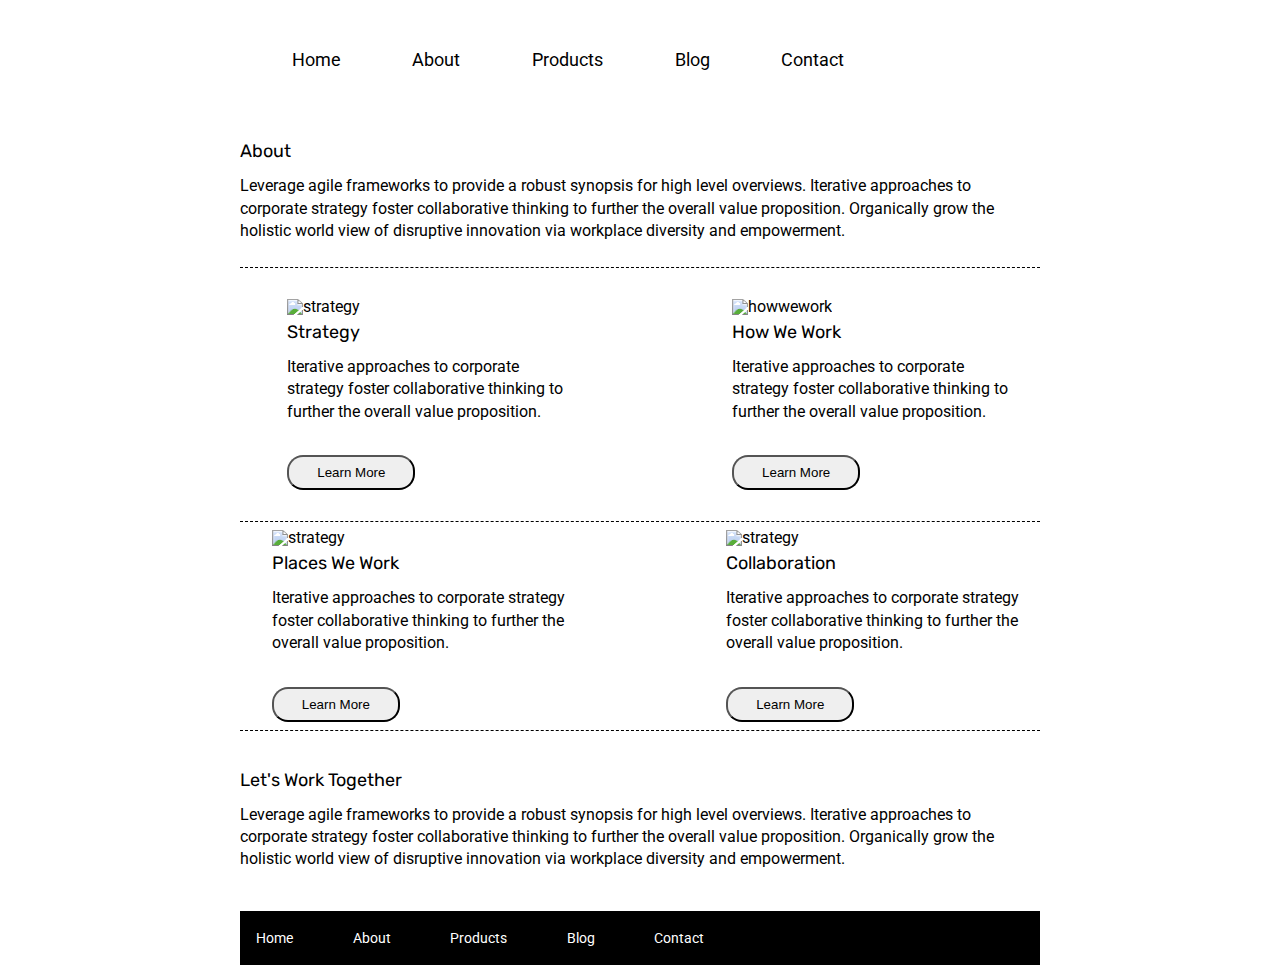
==== about.html @ 98ed0ae4 "MVP Completed, Included Stretch" ====
<!doctype html>

<html lang="en">
<head>
  <meta charset="utf-8">

  <title>Sprint Challenge - About</title>

  <link href="https://fonts.googleapis.com/css?family=Roboto|Rubik" rel="stylesheet">
  <link rel="stylesheet" href="css/about.css">

</head>

<body>
  <div class="container">
    <header>
        <div class="mynav">
            <nav>
                <img class="logoimg" src="img/lambda-black.png" alt src="lambdablack logo"/>
                <a href="index.html">Home</a>
                <a href="about.html">About</a>
                <a href="#">Products</a>
                <a href="#">Blog</a>
                <a href="#">Contact</a>
            </nav>
        </div>
    </header>   

    <section class="cityimage">
      <img id="cityimg" src="img/jumbo-about.png" alt src="about image"/>
    </section>
    
    <section class="containeraboutpage">
    <h2>About</h2>
    <p>Leverage agile frameworks to provide a robust synopsis for high level overviews. Iterative approaches to corporate strategy foster collaborative thinking to further the overall value proposition. Organically grow the holistic world view of disruptive innovation via workplace diversity and empowerment.</p>
    </section> 

    <section class="container1">
      <div class="infocontainer">
        <img src="img/about-plan.png" alt="strategy"/>
        <h2>Strategy</h2>
        <p>Iterative approaches to corporate strategy foster collaborative thinking to further the overall value proposition.</p>
        <button class="learn">Learn More</button>
      </div>
       
      <div class="infocontainer">
        <img src="img/about-working.png" alt="howwework"/>
        <h2>How We Work</h2>
        <p>Iterative approaches to corporate strategy foster collaborative thinking to further the overall value proposition.</p>
        <button class="learn">Learn More</button> 
      </div> 
    </section>
       <section class="container2">
       <div class="infocontainer2">
        <img src="img/about-office.png" alt="strategy"/>
        <h2>Places We Work</h2>
        <p>Iterative approaches to corporate strategy foster collaborative thinking to further the overall value proposition.</p>
        <button class="learn">Learn More</button>  
      </div>

    <div class="infocontainer2">
      <img src="img/about-meeting.png" alt="strategy"/>
      <h2>Collaboration</h2>
      <p>Iterative approaches to corporate strategy foster collaborative thinking to further the overall value proposition.</p>
      <button class="learn">Learn More</button>  
    </div>
    </section>

    <section class="theend"> 
      <div>
        <h3>Let's Work Together</h3>
        <p> Leverage agile frameworks to provide a robust synopsis for high level overviews. Iterative approaches to corporate strategy foster collaborative thinking to further the overall value proposition. Organically grow the holistic world view of disruptive innovation via workplace diversity and empowerment.</p>
      </div>
    </section> 
      <footer>
        <nav>
          <a href="index.html">Home</a>
          <a href="about.html">About</a>
          <a href="#">Products</a>
          <a href="#">Blog</a>
          <a href="contact.html">Contact</a>
        </nav>
      </footer>
    </div><!-- container -->        
</body>
</html>
---- css/about.css ----
/* http://meyerweb.com/eric/tools/css/reset/ 
   v2.0 | 20110126
   License: none (public domain)
*/

html, body, div, span, applet, object, iframe,
h1, h2, h3, h4, h5, h6, p, blockquote, pre,
a, abbr, acronym, address, big, cite, code,
del, dfn, em, img, ins, kbd, q, s, samp,
small, strike, strong, sub, sup, tt, var,
b, u, i, center,
dl, dt, dd, ol, ul, li,
fieldset, form, label, legend,
table, caption, tbody, tfoot, thead, tr, th, td,
article, aside, canvas, details, embed, 
figure, figcaption, footer, header, hgroup, 
menu, nav, output, ruby, section, summary,
time, mark, audio, video {
	margin: 0;
	padding: 0;
	border: 0;
	font-size: 100%;
	font: inherit;
	vertical-align: baseline;
}
/* HTML5 display-role reset for older browsers */
article, aside, details, figcaption, figure, 
footer, header, hgroup, menu, nav, section {
	display: block;
}
body {
	line-height: 1;
}
ol, ul {
	list-style: none;
}
blockquote, q {
	quotes: none;
}
blockquote:before, blockquote:after,
q:before, q:after {
	content: '';
	content: none;
}
table {
	border-collapse: collapse;
	border-spacing: 0;
}

* {
    box-sizing: border-box;
}

html, body {
    height: 100%;
    font-family: 'Roboto', sans-serif;
}

h1, h2, h3, h4, h5 {
    font-size: 18px;
    margin-bottom: 15px;
    font-family: 'Rubik', sans-serif;
}

p {
    line-height: 1.4;
}

.container {
    width: 800px;
    margin: 0 auto;
}
.logimg{
    object-fit: fill;
    padding-bottom:2rem;
  }
header nav {
    width: 60%;
    display: flex;
    justify-content: space-between;
    align-items: baseline; /*center*/
    /*padding: 2rem 2%; */
    padding:1rem 1rem;
    font-size:1.1rem;
   /* margin-left: 0rem;*/
  }
  
  header nav a {
    color: black;
    text-decoration: none;
    padding:8%;
    padding-bottom:2%;
    
  }

 .aboutimg{
     width:100%;
     height:25rem;
 } 

 .containeraboutpage{
   display:flex;
   flex-wrap: wrap;
   padding-top: 1.5rem;
   padding-bottom: 1.5rem;
   border-bottom: 1px dashed black;
 }
 button{
   border-radius: 1rem;
   padding:0.5rem;
   margin-top:2rem;
   width:8rem;
 }
 .container1 {
   display:flex;
   flex-wrap: wrap;
   justify-content: space-between;
    align-items:center;
    align-content: space-around;
   border-bottom: 1px dashed black;
   padding : 2%;
  }

  .container2 {
    display:flex;
    flex-wrap: wrap;
    justify-content: space-between;
    align-items:space-between;
    align-content: space-around;
    border-bottom: 1px dashed black;
    padding : 1%;
   }
 
.container1 div{
  width: 40%;
  padding:2% 2%;
  margin-left: 1rem;
  
} 
.container2 div{
  width: 40%;
  padding:0% 1%;
  margin-left: 1rem;
  
}

h2{
  padding-top:0.5rem;
}
.theend{
  display:flex;
  margin-top:2.5rem;
  margin-bottom:2.5rem;
}

footer {
    width: 100%;
    background: black;
}

footer nav {
    width: 60%;
    display: flex;
    justify-content: space-between;
    align-items: center;
    padding: 20px 2%;
    font-size: 14px;
}

footer nav a {
    color: white;
    text-decoration: none;
}
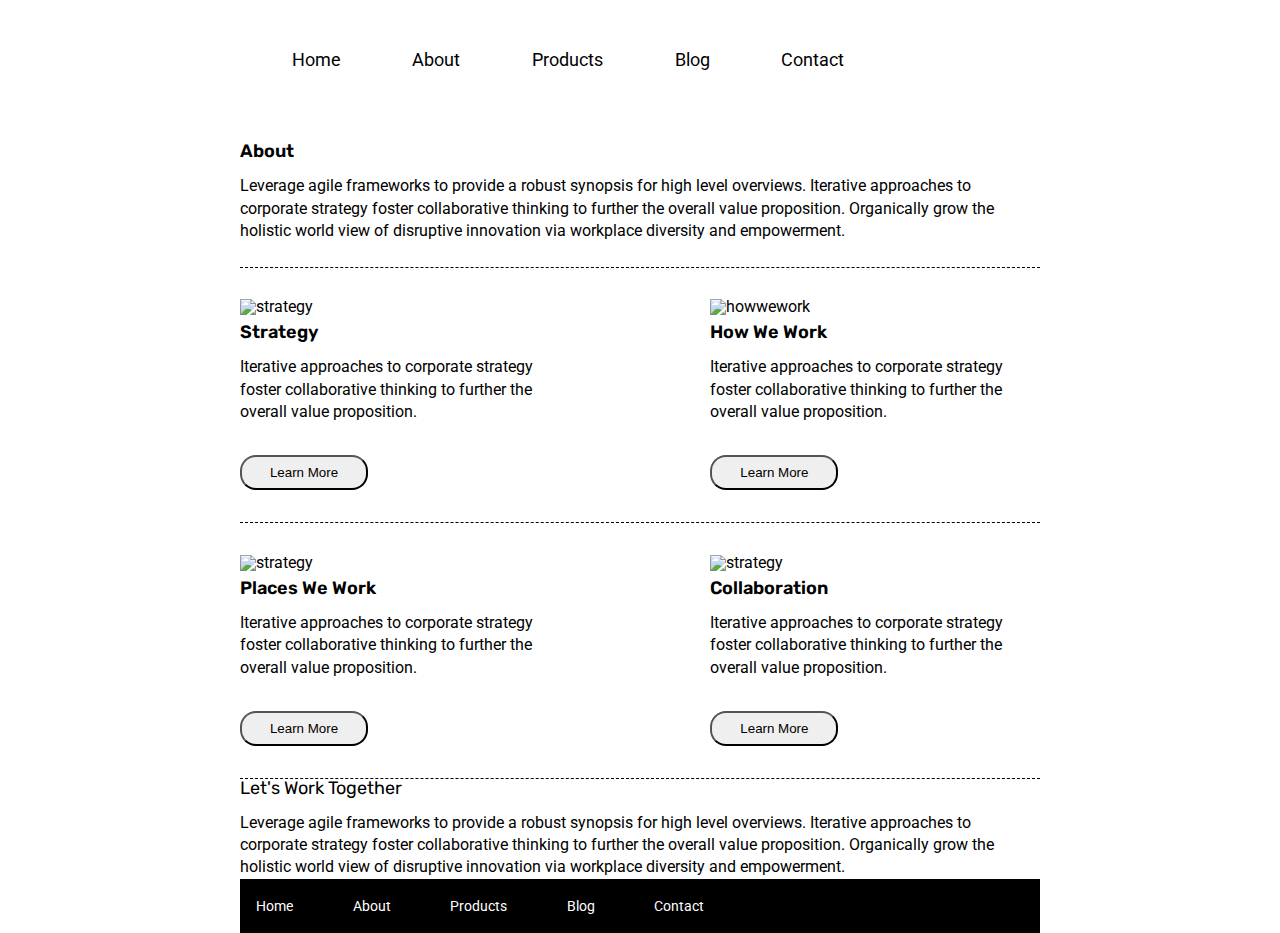
==== commit e4b0b481: "MVP Completed Included Stretch" ====
--- a/about.html
+++ b/about.html
@@ -21,7 +21,7 @@
                 <a href="about.html">About</a>
                 <a href="#">Products</a>
                 <a href="#">Blog</a>
-                <a href="#">Contact</a>
+                <a href="contacts.html">Contact</a>
             </nav>
         </div>
     </header>   
@@ -78,7 +78,7 @@
           <a href="about.html">About</a>
           <a href="#">Products</a>
           <a href="#">Blog</a>
-          <a href="contact.html">Contact</a>
+          <a href="contacts.html">Contact</a>
         </nav>
       </footer>
     </div><!-- container -->        
--- a/css/about.css
+++ b/css/about.css
@@ -115,37 +115,69 @@
    display:flex;
    flex-wrap: wrap;
    justify-content: space-between;
-    align-items:center;
-    align-content: space-around;
+   align-items:center;
    border-bottom: 1px dashed black;
    padding : 2%;
+   padding-left:0rem;
+    margin-left: 0;
   }
 
   .container2 {
     display:flex;
     flex-wrap: wrap;
     justify-content: space-between;
-    align-items:space-between;
-    align-content: space-around;
+    align-items:center; 
     border-bottom: 1px dashed black;
-    padding : 1%;
+    padding :2%;
+    padding-left:0rem;
+    margin-left: 0;
    }
  
 .container1 div{
   width: 40%;
   padding:2% 2%;
-  margin-left: 1rem;
+  padding-left:0rem;
+  margin-left: 0;
   
 } 
 .container2 div{
   width: 40%;
-  padding:0% 1%;
-  margin-left: 1rem;
-  
+  padding:2% 2%;
+  padding-left:0rem;
+  margin-left: 0;
 }
 
 h2{
   padding-top:0.5rem;
+  font-weight: 600;
+  /* My animation */
+  animation-name:myanim;
+  animation-duration:3s;
+  animation-timing-function:ease-in-out;
+  animation-delay:2s; /*wait before start of animation */
+  animation-iteration-count:infinite; /* name,duration, timing function,delay,count */
+}
+/* keyframes rule to specify animation code */
+@keyframes myanim{
+  0%{
+  color:  grey;
+  transform: skewY(1deg);}
+  40%{ 
+  color: darkslategrey;
+  transform: skewY(1deg);}  
+  70%,75%{
+   color: crimson; 
+   transform: skewY(2deg);
+  }
+   80%,90%,95%{
+    color: coral;
+    transform: skewY(1deg);
+  }
+  100%{
+    color:black;
+    transform: skewY(0deg);
+  }
+}
 }
 .theend{
   display:flex;
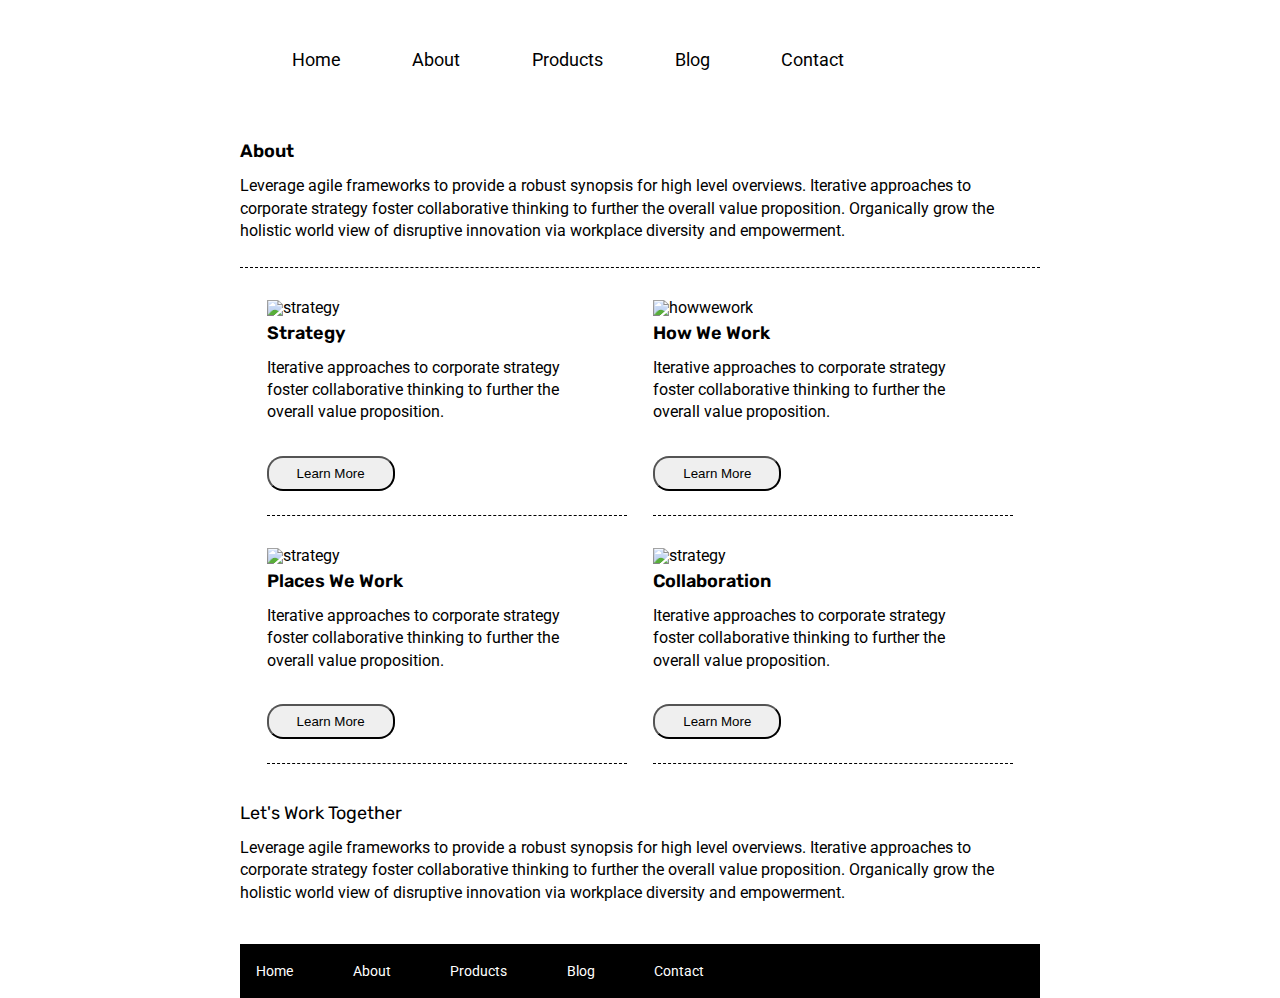
==== commit d6c08c4e: "MVP Completed Included Stretch" ====
--- a/about.html
+++ b/about.html
@@ -34,38 +34,35 @@
     <h2>About</h2>
     <p>Leverage agile frameworks to provide a robust synopsis for high level overviews. Iterative approaches to corporate strategy foster collaborative thinking to further the overall value proposition. Organically grow the holistic world view of disruptive innovation via workplace diversity and empowerment.</p>
     </section> 
-
-    <section class="container1">
-      <div class="infocontainer">
+    
+    
+    <section class="fullcontainer">
+      <div>
         <img src="img/about-plan.png" alt="strategy"/>
         <h2>Strategy</h2>
         <p>Iterative approaches to corporate strategy foster collaborative thinking to further the overall value proposition.</p>
         <button class="learn">Learn More</button>
-      </div>
-       
-      <div class="infocontainer">
+      </div>  
+      <div> 
         <img src="img/about-working.png" alt="howwework"/>
         <h2>How We Work</h2>
         <p>Iterative approaches to corporate strategy foster collaborative thinking to further the overall value proposition.</p>
-        <button class="learn">Learn More</button> 
-      </div> 
-    </section>
-       <section class="container2">
-       <div class="infocontainer2">
+        <button class="learn">Learn More</button>  
+      </div>
+
+      <div>
         <img src="img/about-office.png" alt="strategy"/>
         <h2>Places We Work</h2>
         <p>Iterative approaches to corporate strategy foster collaborative thinking to further the overall value proposition.</p>
         <button class="learn">Learn More</button>  
       </div>
-
-    <div class="infocontainer2">
+      <div>
       <img src="img/about-meeting.png" alt="strategy"/>
       <h2>Collaboration</h2>
       <p>Iterative approaches to corporate strategy foster collaborative thinking to further the overall value proposition.</p>
       <button class="learn">Learn More</button>  
-    </div>
-    </section>
-
+      </div>
+  </section>
     <section class="theend"> 
       <div>
         <h3>Let's Work Together</h3>
--- a/css/about.css
+++ b/css/about.css
@@ -111,43 +111,43 @@
    margin-top:2rem;
    width:8rem;
  }
- .container1 {
-   display:flex;
-   flex-wrap: wrap;
-   justify-content: space-between;
-   align-items:center;
-   border-bottom: 1px dashed black;
-   padding : 2%;
-   padding-left:0rem;
-    margin-left: 0;
-  }
-
-  .container2 {
+
+ .fullcontainer {
     display:flex;
-    flex-wrap: wrap;
-    justify-content: space-between;
-    align-items:center; 
-    border-bottom: 1px dashed black;
-    padding :2%;
-    padding-left:0rem;
-    margin-left: 0;
+    flex-flow: wrap;
+    justify-content:space-evenly;
+    align-items:flex-start;
+    margin-left: 0rem;
    }
  
-.container1 div{
-  width: 40%;
+  .fullcontainer div{
+    width: 45%;
+    padding-left:0%;
+    padding-right:2rem;
+    padding-top:4%;
+    margin-left: 0rem;
+    border-bottom: 1px dashed black;
+  }
+ .fullcontainer img{
+  width: 100%;
+  margin-left: 0rem;
+  }
+  
+  .fullcontainer button{
+  margin-left:0rem;
+  margin-bottom:1.5rem;  
+ 
+  }
+
+ .infocontainer {
+  width: 30%;
   padding:2% 2%;
   padding-left:0rem;
   margin-left: 0;
-  
-} 
-.container2 div{
-  width: 40%;
-  padding:2% 2%;
-  padding-left:0rem;
-  margin-left: 0;
-}
-
-h2{
+ }
+   
+
+h2 {
   padding-top:0.5rem;
   font-weight: 600;
   /* My animation */
@@ -178,12 +178,11 @@
     transform: skewY(0deg);
   }
 }
-}
 .theend{
   display:flex;
   margin-top:2.5rem;
   margin-bottom:2.5rem;
-}
+ }
 
 footer {
     width: 100%;
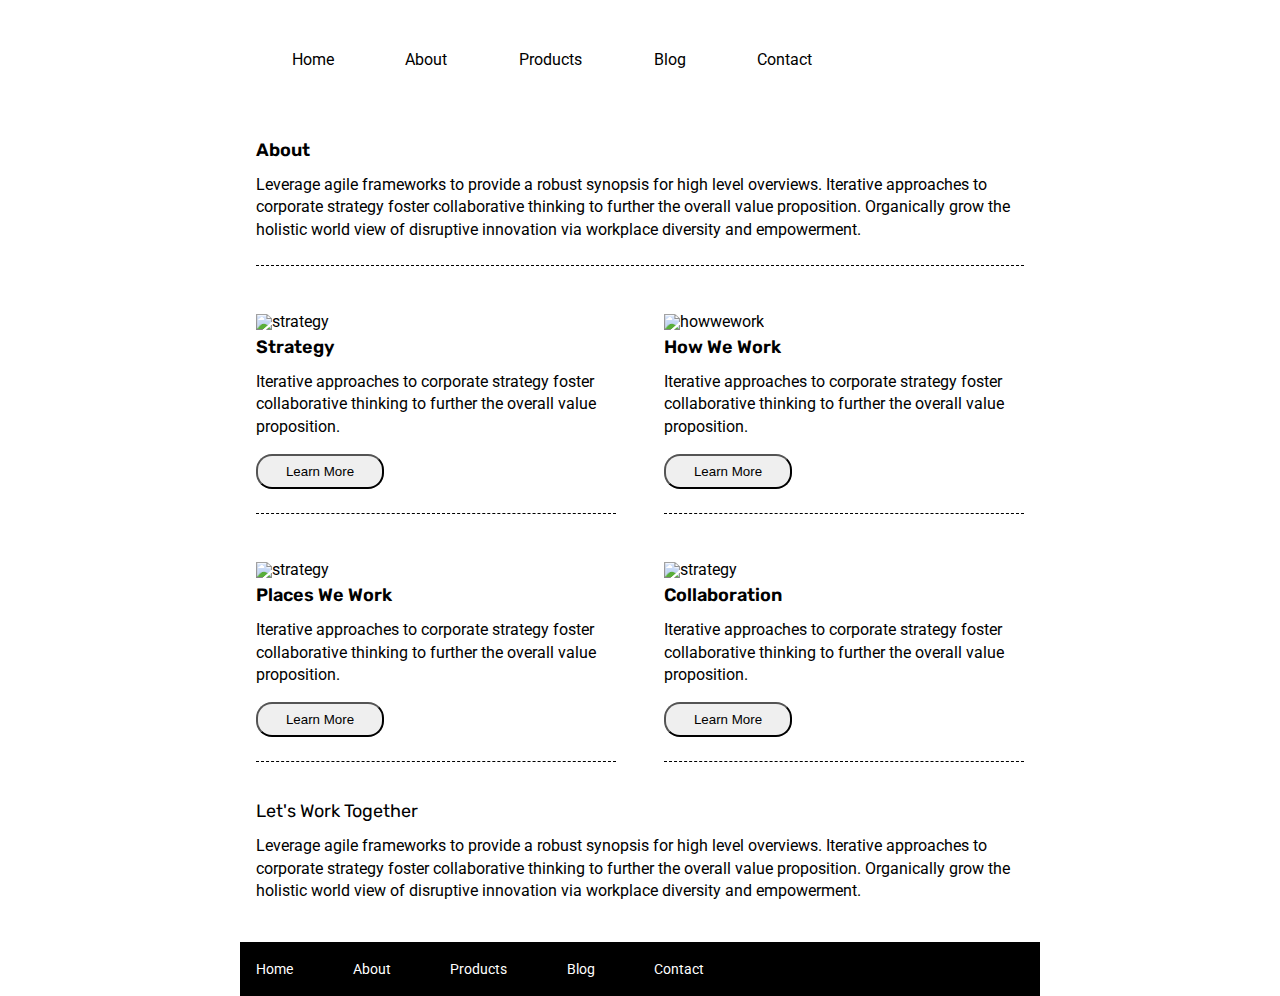
==== commit 5d77db7b: "minor font size change to nav bar" ====
--- a/about.html
+++ b/about.html
@@ -37,7 +37,7 @@
     
     
     <section class="fullcontainer">
-      <div>
+      <div class="first">
         <img src="img/about-plan.png" alt="strategy"/>
         <h2>Strategy</h2>
         <p>Iterative approaches to corporate strategy foster collaborative thinking to further the overall value proposition.</p>
--- a/css/about.css
+++ b/css/about.css
@@ -81,7 +81,7 @@
     align-items: baseline; /*center*/
     /*padding: 2rem 2%; */
     padding:1rem 1rem;
-    font-size:1.1rem;
+    font-size:1rem;
    /* margin-left: 0rem;*/
   }
   
@@ -101,8 +101,9 @@
  .containeraboutpage{
    display:flex;
    flex-wrap: wrap;
-   padding-top: 1.5rem;
+   padding-top: 0.5rem;
    padding-bottom: 1.5rem;
+   margin:1rem;
    border-bottom: 1px dashed black;
  }
  button{
@@ -113,37 +114,42 @@
  }
 
  .fullcontainer {
+    max-width:100%;
     display:flex;
     flex-flow: wrap;
-    justify-content:space-evenly;
+    justify-content: space-between;
     align-items:flex-start;
+    align-content:flex-start;
     margin-left: 0rem;
    }
  
   .fullcontainer div{
+    margin:1rem;
     width: 45%;
     padding-left:0%;
-    padding-right:2rem;
-    padding-top:4%;
-    margin-left: 0rem;
+    padding-right:0rem;
+    padding-top:2%;
     border-bottom: 1px dashed black;
   }
  .fullcontainer img{
   width: 100%;
-  margin-left: 0rem;
+  height:54%;
+  padding-left:0rem;
+  padding-right: 0rem;
   }
   
   .fullcontainer button{
   margin-left:0rem;
   margin-bottom:1.5rem;  
- 
+  margin-top:1rem; 
   }
 
  .infocontainer {
   width: 30%;
-  padding:2% 2%;
+  padding:1% 0.5%;
   padding-left:0rem;
-  margin-left: 0;
+  padding-bottom: 0rem;
+  margin-left:0;
  }
    
 
@@ -180,8 +186,10 @@
 }
 .theend{
   display:flex;
-  margin-top:2.5rem;
+  margin-top:0.5rem;
   margin-bottom:2.5rem;
+  margin-left: 1rem;
+  padding-top:1rem;
  }
 
 footer {
